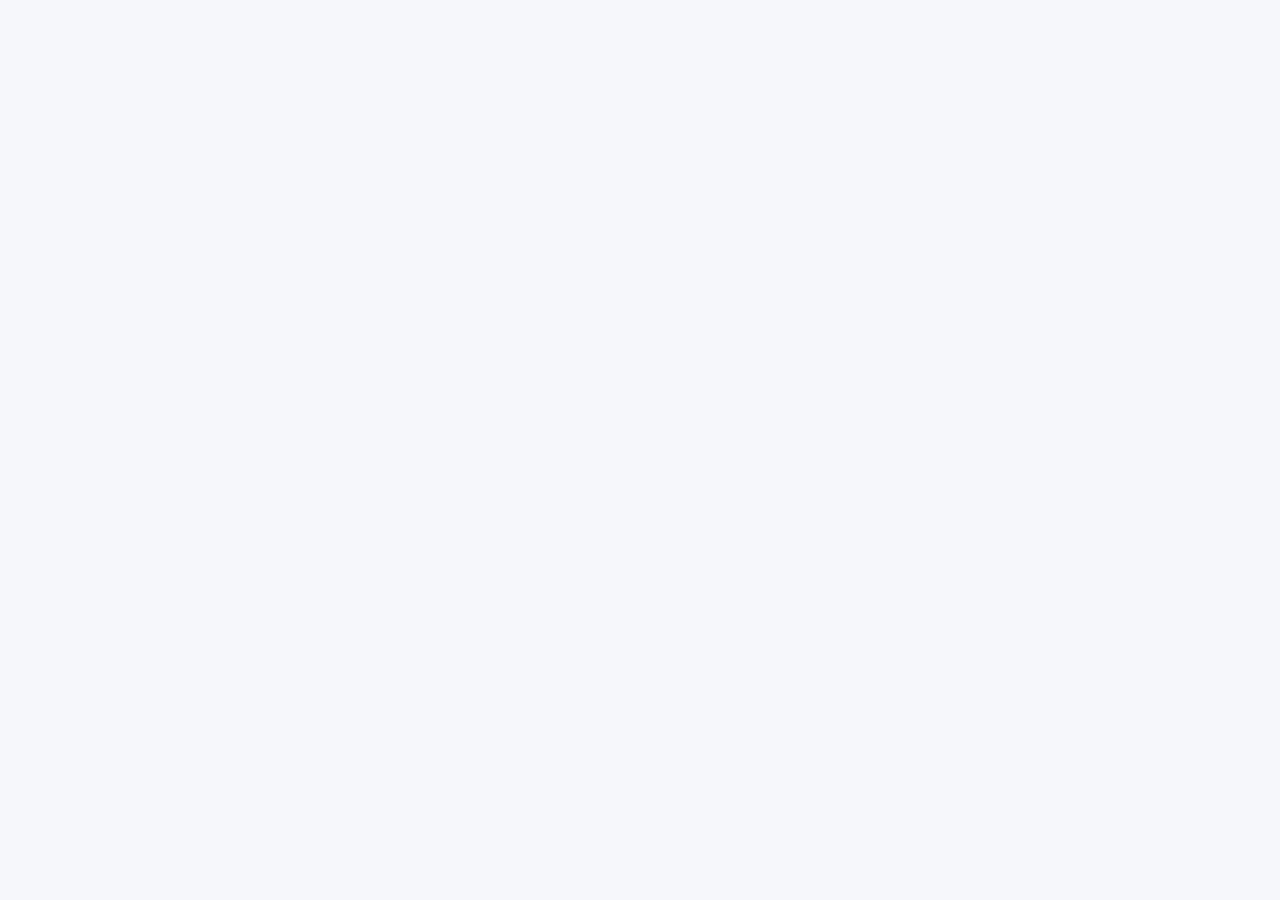
==== html/cadastro.html @ f2fc6577 "teste 1" ====
<!DOCTYPE html>
<html lang="pt-BR">
<head>
    <meta charset="UTF-8">
    <meta name="viewport" content="width=device-width, initial-scale=1.0">
    <title>Cadastro</title>
    <!-- Bootstrap -->
    <link href="https://cdn.jsdelivr.net/npm/bootstrap@5.3.3/dist/css/bootstrap.min.css" rel="stylesheet">

    <!-- Bootstrap Icons -->
    <link rel="stylesheet" href="https://cdn.jsdelivr.net/npm/bootstrap-icons@1.11.3/font/bootstrap-icons.min.css">

    <!-- CSS externo -->
    <link rel="stylesheet" href="../css/login.css">
</head>
<body>
    
</body>
</html>
---- css/login.css ----
/* Remove a margem e o espaçamento padrão do navegador
   Define a cor de fundo da página
   Define a fonte padrão do site */
body {
    margin: 0;
    padding: 0;
    background-color: #f5f7fb;
    font-family: Arial, Helvetica, sans-serif;
}

/* Container principal do login
   min-height: faz ocupar pelo menos 100% da altura da tela
   display:flex: ativa o sistema flexbox para alinhar elementos
   justify-content:center: centraliza horizontalmente
   align-items:center: centraliza verticalmente
   padding: cria um espaço interno caso a tela seja pequena */
.login-container {
    min-height: 100vh;
    display: flex;
    justify-content: center;
    align-items: center;
    padding: 20px;
}

/* Estilização do formulário de login
   width: ocupa toda largura disponível
   max-width: limita a largura máxima do formulário
   background-color: define o fundo branco do card
   padding: espaço interno entre borda e conteúdo
   border-radius: arredonda os cantos
   box-shadow: cria sombra para dar efeito de card */
.login-form {
    width: 100%;
    max-width: 400px;
    background-color: #ffffff;
    padding: 35px;
    border-radius: 12px;
    box-shadow: 0 8px 25px rgba(0, 0, 0, 0.08);
}

/* Título principal do login
   font-size: tamanho da fonte
   font-weight: deixa o texto em negrito
   color: cor do texto
   margin-bottom: espaço abaixo do título
   text-align:center: centraliza o texto */
.login-title {
    font-size: 28px;
    font-weight: 700;
    color: #212529;
    margin-bottom: 8px;
    text-align: center;
}

/* Subtítulo abaixo do título
   fonte menor
   cor mais clara
   centralizado
   espaço abaixo para separar dos campos */
.login-subtitle {
    font-size: 14px;
    color: #6c757d;
    text-align: center;
    margin-bottom: 25px;
}

/* Labels dos campos (Email e Senha)
   define tamanho da fonte
   deixa o texto em negrito
   define cor do texto
   cria espaçamento abaixo */
.form-label {
    font-size: 15px;
    font-weight: 600;
    color: #212529;
    margin-bottom: 8px;
}

/* Campos de entrada (input)
   height: altura do campo
   font-size: tamanho do texto digitado
   border-radius: arredonda as bordas */
.form-control {
    height: 45px;
    font-size: 14px;
    border-radius: 8px;
}

/* Estilo quando o campo está selecionado (focus)
   box-shadow:none remove a sombra padrão do bootstrap
   border-color define a cor da borda quando selecionado */
.form-control:focus {
    box-shadow: none;
    border-color: #0d6efd;
}

/* Texto auxiliar (ex: não compartilharemos seu email)
   fonte menor
   cor mais suave
   pequeno espaço acima */
.form-text {
    font-size: 12px;
    color: #6c757d;
    margin-top: 6px;
}

/* Texto do checkbox
   define tamanho da fonte
   define cor do texto */
.form-check-label {
    font-size: 13px;
    color: #495057;
}

/* Botão padrão
   height: altura do botão
   font-size: tamanho da fonte
   font-weight: deixa o texto em negrito
   border-radius: arredonda o botão */
.btn {
    height: 45px;
    font-size: 15px;
    font-weight: 600;
    border-radius: 8px;
}

/* Botão específico do login
   background-color: cor de fundo do botão
   border:none remove a borda padrão
   color:white define a cor do texto */
.btn-login{
    background-color: #7a2cff;
    border: none;
    color: white;
}

/* Cor do botão quando o mouse passa por cima (hover) */
.btn-login:hover{
    background-color: #6923e6;
}
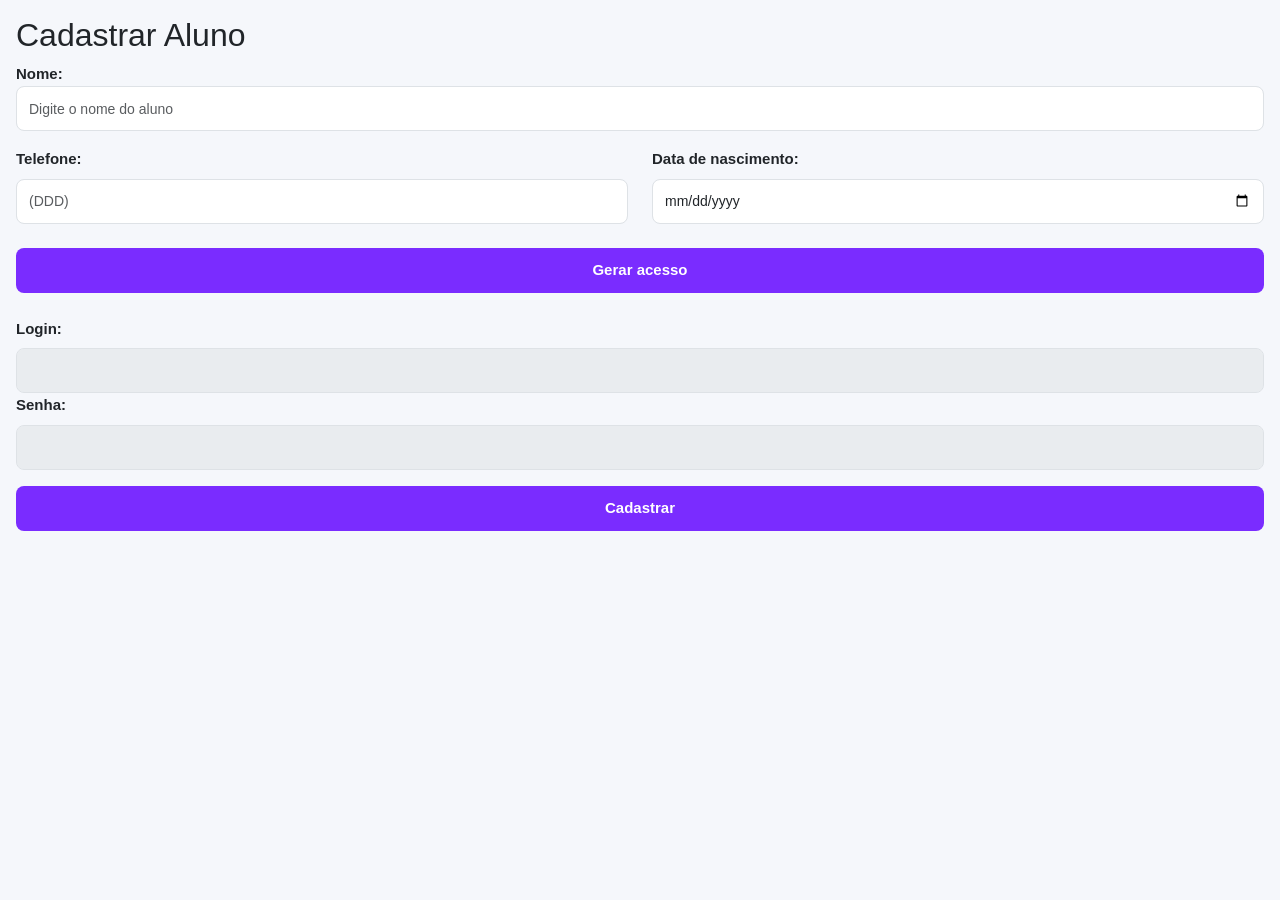
==== commit a08786de: "teste do html do cadastro" ====
--- a/html/cadastro.html
+++ b/html/cadastro.html
@@ -1,5 +1,6 @@
 <!DOCTYPE html>
 <html lang="pt-BR">
+
 <head>
     <meta charset="UTF-8">
     <meta name="viewport" content="width=device-width, initial-scale=1.0">
@@ -13,7 +14,40 @@
     <!-- CSS externo -->
     <link rel="stylesheet" href="../css/login.css">
 </head>
+
 <body>
-    
+    <div class="cadastro-container m-3">
+        <form class="cadastro-form">
+            <h2 class="cadastro-title">Cadastrar Aluno</h2>
+            <div class="mb-3">
+                <lbel for="exampleInputName" class="form-label">Nome:</label>
+                <input type="text" class="form-control" id="exampleInputName" aria-describedby="nomeHelp"
+                    placeholder="Digite o nome do aluno" required>
+            </div>
+            <div class="row">
+            <div class="col">
+                <label for="exampleInputTel" class="form-label">Telefone:</label>
+                <input type="text" class="form-control" id="exampleInputTel" aria-describedby="telHelp"
+                    placeholder="(DDD) ">
+            </div>
+             <div class="col">
+                <label for="exampleInputdate" class="form-label">Data de nascimento:</label>
+                <input type="date" class="form-control" id="exampleInputdate" aria-describedby="dataHelp" required
+>
+            </div> <br>
+            </div> <br>
+            <button type="button" class="btn btn-login w-100">Gerar acesso</button> <br> <br>
+
+            <div class=" mb-3">
+                <label for="exampleInputEmail1" class="form-label">Login:</label>
+                <input type="text" class="form-control" id="exampleInputEmail1" aria-describedby="emailHelp" disabled>
+                <label for="exampleInputPassword1" class="form-label">Senha:</label>
+                <input type="" class="form-control" id="exampleInputPassword1" disabled>
+        
+            </div>
+            <button type="submit" class="btn btn-login w-100">Cadastrar</button>
+        </form>
+    </div>
 </body>
+
 </html>
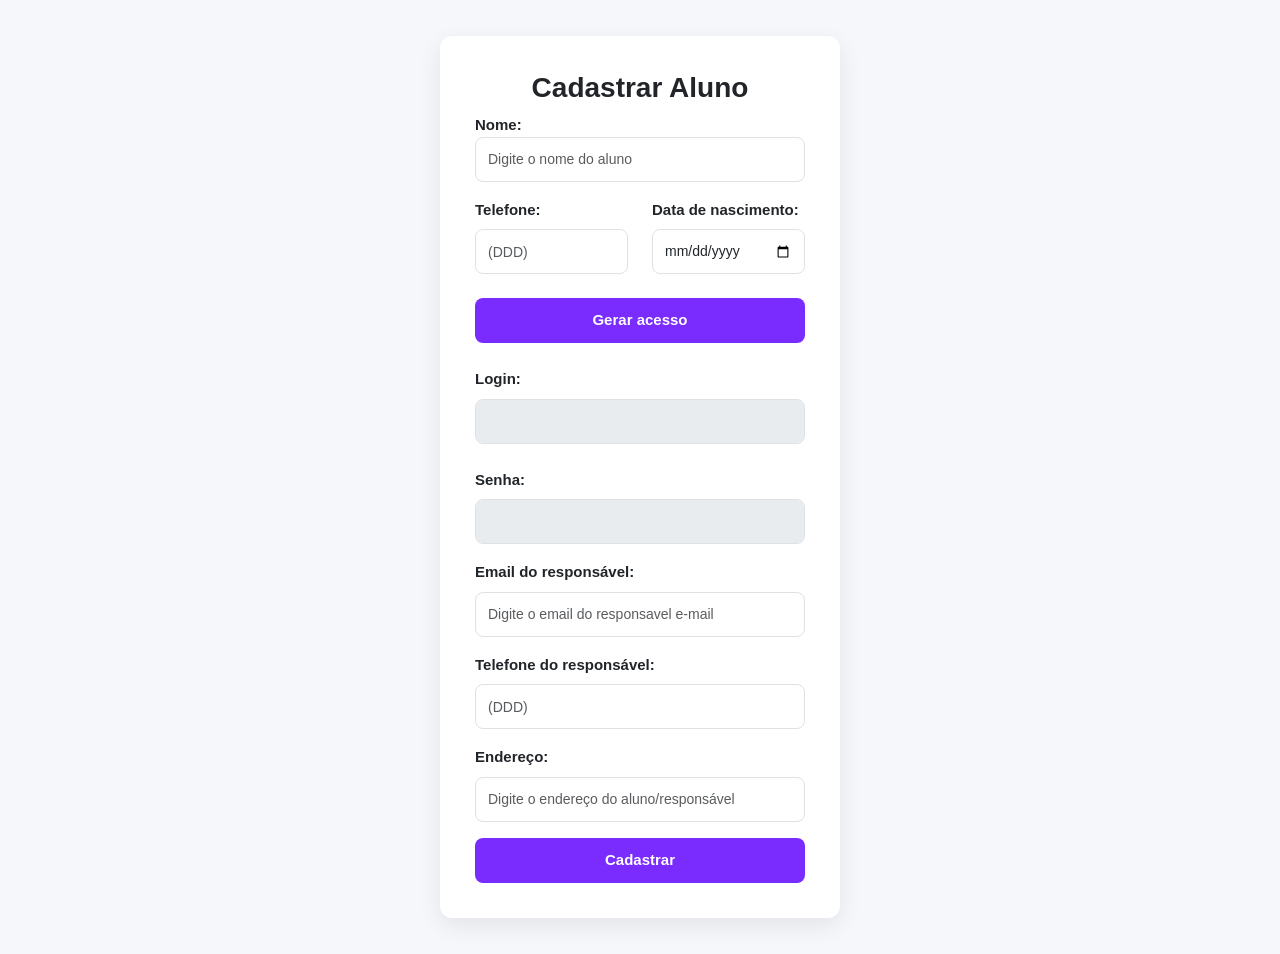
==== commit 1e656c4a: "Cadastro Atualizado" ====
--- a/html/cadastro.html
+++ b/html/cadastro.html
@@ -1,53 +1,66 @@
-<!DOCTYPE html>
-<html lang="pt-BR">
-
-<head>
-    <meta charset="UTF-8">
-    <meta name="viewport" content="width=device-width, initial-scale=1.0">
-    <title>Cadastro</title>
-    <!-- Bootstrap -->
-    <link href="https://cdn.jsdelivr.net/npm/bootstrap@5.3.3/dist/css/bootstrap.min.css" rel="stylesheet">
-
-    <!-- Bootstrap Icons -->
-    <link rel="stylesheet" href="https://cdn.jsdelivr.net/npm/bootstrap-icons@1.11.3/font/bootstrap-icons.min.css">
-
-    <!-- CSS externo -->
-    <link rel="stylesheet" href="../css/login.css">
-</head>
-
-<body>
-    <div class="cadastro-container m-3">
-        <form class="cadastro-form">
-            <h2 class="cadastro-title">Cadastrar Aluno</h2>
-            <div class="mb-3">
-                <lbel for="exampleInputName" class="form-label">Nome:</label>
-                <input type="text" class="form-control" id="exampleInputName" aria-describedby="nomeHelp"
-                    placeholder="Digite o nome do aluno" required>
-            </div>
-            <div class="row">
-            <div class="col">
-                <label for="exampleInputTel" class="form-label">Telefone:</label>
-                <input type="text" class="form-control" id="exampleInputTel" aria-describedby="telHelp"
-                    placeholder="(DDD) ">
-            </div>
-             <div class="col">
-                <label for="exampleInputdate" class="form-label">Data de nascimento:</label>
-                <input type="date" class="form-control" id="exampleInputdate" aria-describedby="dataHelp" required
->
-            </div> <br>
-            </div> <br>
-            <button type="button" class="btn btn-login w-100">Gerar acesso</button> <br> <br>
-
-            <div class=" mb-3">
-                <label for="exampleInputEmail1" class="form-label">Login:</label>
-                <input type="text" class="form-control" id="exampleInputEmail1" aria-describedby="emailHelp" disabled>
-                <label for="exampleInputPassword1" class="form-label">Senha:</label>
-                <input type="" class="form-control" id="exampleInputPassword1" disabled>
-        
-            </div>
-            <button type="submit" class="btn btn-login w-100">Cadastrar</button>
-        </form>
-    </div>
-</body>
-
+<!DOCTYPE html>
+<html lang="pt-BR">
+
+<head>
+    <meta charset="UTF-8">
+    <meta name="viewport" content="width=device-width, initial-scale=1.0">
+    <title>Cadastro</title>
+    <!-- Bootstrap -->
+    <link href="https://cdn.jsdelivr.net/npm/bootstrap@5.3.3/dist/css/bootstrap.min.css" rel="stylesheet">
+
+    <!-- Bootstrap Icons -->
+    <link rel="stylesheet" href="https://cdn.jsdelivr.net/npm/bootstrap-icons@1.11.3/font/bootstrap-icons.min.css">
+
+    <!-- CSS externo -->
+    <link rel="stylesheet" href="../css/cadastro.css">
+</head>
+
+<body>
+    <div class="cadastro-container m-3">
+        <form class="cadastro-form">
+            <h2 class="cadastro-title">Cadastrar Aluno</h2>
+            <div class="mb-3">
+                <lbel for="exampleInputName" class="form-label">Nome:</label>
+                <input type="text" class="form-control" id="exampleInputName" aria-describedby="nomeHelp"
+                    placeholder="Digite o nome do aluno" required>
+            </div>
+            <div class="row">
+            <div class="col">
+                <label for="exampleInputTel" class="form-label">Telefone:</label>
+                <input type="text" class="form-control" id="exampleInputTel" aria-describedby="telHelp"
+                    placeholder="(DDD) ">
+            </div>
+             <div class="col">
+                <label for="exampleInputdate" class="form-label">Data de nascimento:</label>
+                <input type="date" class="form-control" id="exampleInputdate" aria-describedby="dataHelp" required
+>
+            </div> <br>
+            </div> <br>
+            <button type="button" class="btn btn-cadastro w-100">Gerar acesso</button> <br> <br>
+
+            <div class=" mb-3">
+                <label for="exampleInputEmail1" class="form-label">Login:</label> <br> 
+                <input type="text" class="form-control" id="exampleInputEmail1" aria-describedby="emailHelp" disabled>  <br>
+                <label for="exampleInputPassword1" class="form-label">Senha:</label>
+                <input type="" class="form-control" id="exampleInputPassword1" disabled>
+        
+            </div>
+            <div class="mb-3">
+                <label for="exampleInputEmail1" class="form-label">Email do responsável:</label>
+                <input type="email" class="form-control" id="exampleInputEmail1" aria-describedby="emailHelp" placeholder="Digite o email do responsavel e-mail">
+                </div>
+                 <div class="mb-3">
+                <label for="exampleInputTel" class="form-label">Telefone do responsável:</label>
+                <input type="text" class="form-control" id="exampleInputTel" aria-describedby="telHelp"
+                    placeholder="(DDD) ">
+            </div>
+            <div class="mb-3">
+                 <label for="exampleInputEmail1" class="form-label">Endereço:</label>
+                <input type="email" class="form-control" id="exampleInputEmail1" aria-describedby="emailHelp" placeholder="Digite o endereço do aluno/responsável">
+            </div>
+            <button type="submit" class="btn btn-cadastro w-100">Cadastrar</button>
+        </form>
+    </div>
+</body>
+
 </html>
--- a/css/cadastro.css
+++ b/css/cadastro.css
@@ -0,0 +1,145 @@
+/* Remove a margem e o espaçamento padrão do navegador
+   Define a cor de fundo da página
+   Define a fonte padrão do site */
+body {
+    margin: 0;
+    padding: 0;
+    background-color: #f5f7fb;
+    font-family: Arial, Helvetica, sans-serif;
+     background-image: url('../ChatGPT\ Image\ 22\ de\ mar.\ de\ 2026\,\ 14_06_54.png');
+  background-size: cover; /* Cobre a tela toda */
+  background-repeat: no-repeat; /* Não repete a imagem */
+  background-position: center; /* Centraliza a imagem */
+  background-attachment: fixed; /* A imagem fica fixa ao rolar a página */
+}
+
+/* Container principal do login
+   min-height: faz ocupar pelo menos 100% da altura da tela
+   display:flex: ativa o sistema flexbox para alinhar elementos
+   justify-content:center: centraliza horizontalmente
+   align-items:center: centraliza verticalmente
+   padding: cria um espaço interno caso a tela seja pequena */
+.cadastro-container {
+    min-height: 100vh;
+    display: flex;
+    justify-content: center;
+    align-items: center;
+    padding: 20px;
+}
+
+/* Estilização do formulário de login
+   width: ocupa toda largura disponível
+   max-width: limita a largura máxima do formulário
+   background-color: define o fundo branco do card
+   padding: espaço interno entre borda e conteúdo
+   border-radius: arredonda os cantos
+   box-shadow: cria sombra para dar efeito de card */
+.cadastro-form {
+    width: 100%;
+    max-width: 400px;
+    background-color: #ffffff;
+    padding: 35px;
+    border-radius: 12px;
+    box-shadow: 0 8px 25px rgba(0, 0, 0, 0.08);
+}
+
+/* Título principal do login
+   font-size: tamanho da fonte
+   font-weight: deixa o texto em negrito
+   color: cor do texto
+   margin-bottom: espaço abaixo do título
+   text-align:center: centraliza o texto */
+.cadastro-title {
+    font-size: 28px;
+    font-weight: 700;
+    color: #212529;
+    margin-bottom: 8px;
+    text-align: center;
+}
+
+/* Subtítulo abaixo do título
+   fonte menor
+   cor mais clara
+   centralizado
+   espaço abaixo para separar dos campos */
+.cadastro-subtitle {
+    font-size: 14px;
+    color: #6c757d;
+    text-align: center;
+    margin-bottom: 25px;
+}
+
+/* Labels dos campos (Email e Senha)
+   define tamanho da fonte
+   deixa o texto em negrito
+   define cor do texto
+   cria espaçamento abaixo */
+.form-label {
+    font-size: 15px;
+    font-weight: 600;
+    color: #212529;
+    margin-bottom: 8px;
+}
+
+/* Campos de entrada (input)
+   height: altura do campo
+   font-size: tamanho do texto digitado
+   border-radius: arredonda as bordas */
+.form-control {
+    height: 45px;
+    font-size: 14px;
+    border-radius: 8px;
+}
+
+/* Estilo quando o campo está selecionado (focus)
+   box-shadow:none remove a sombra padrão do bootstrap
+   border-color define a cor da borda quando selecionado */
+.form-control:focus {
+    box-shadow: none;
+    border-color: #0d6efd;
+}
+
+/* Texto auxiliar (ex: não compartilharemos seu email)
+   fonte menor
+   cor mais suave
+   pequeno espaço acima */
+.form-text {
+    font-size: 12px;
+    color: #6c757d;
+    margin-top: 6px;
+}
+
+/* Texto do checkbox
+   define tamanho da fonte
+   define cor do texto */
+.form-check-label {
+    font-size: 13px;
+    color: #495057;
+}
+
+/* Botão padrão
+   height: altura do botão
+   font-size: tamanho da fonte
+   font-weight: deixa o texto em negrito
+   border-radius: arredonda o botão */
+.btn {
+    height: 45px;
+    font-size: 15px;
+    font-weight: 600;
+    border-radius: 8px;
+}
+
+/* Botão específico do login
+   background-color: cor de fundo do botão
+   border:none remove a borda padrão
+   color:white define a cor do texto */
+.btn-cadastro{
+    background-color: #7a2cff;
+    border: none;
+    color: white;
+}
+
+/* Cor do botão quando o mouse passa por cima (hover) */
+.btn-cadastro:hover{
+    background-color: #6923e6;
+}
